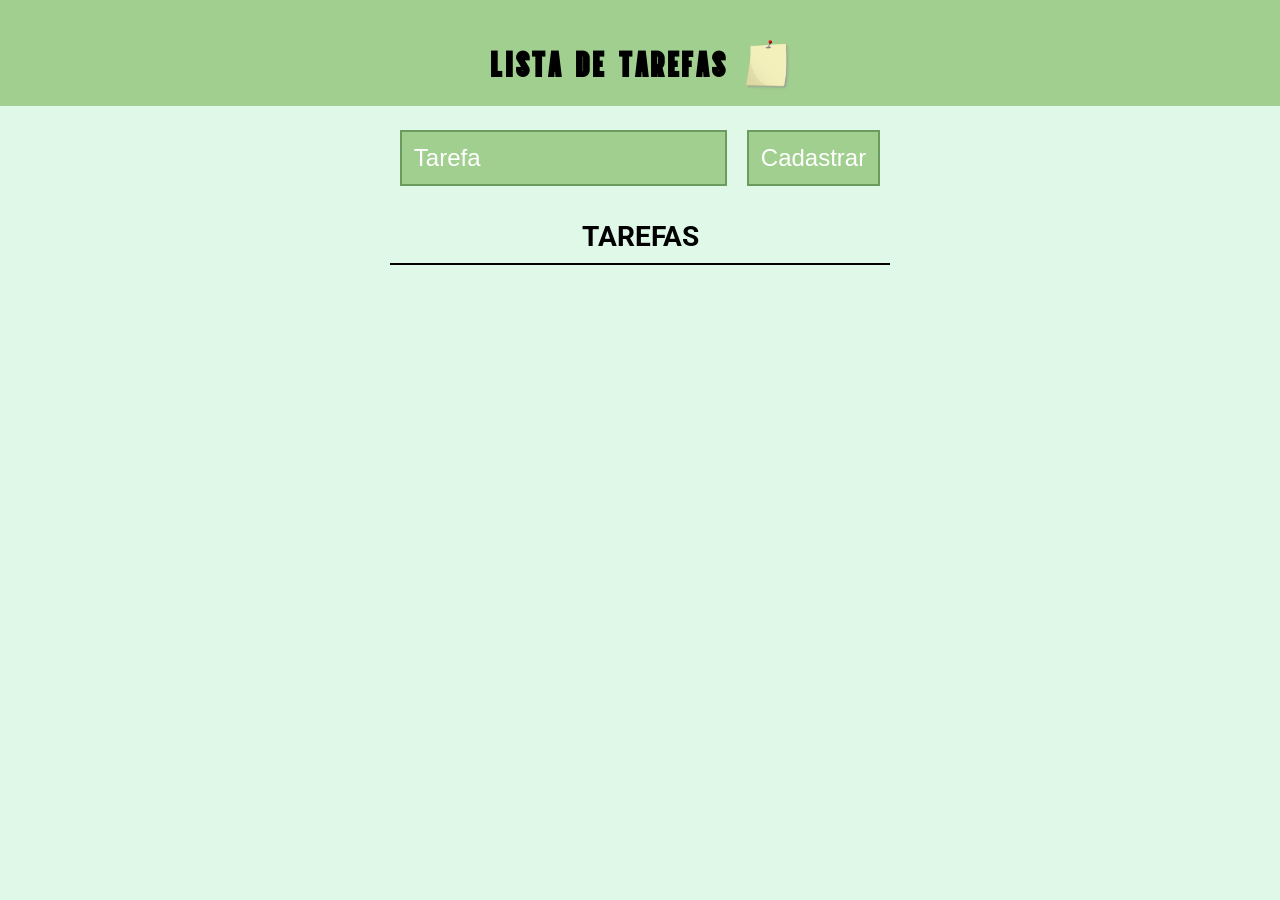
==== index.html @ bef776a5 ""commit inicial"" ====
<!DOCTYPE html>
<html lang="pt-br">
<head>
    <meta charset="UTF-8">
    <meta name="viewport" content="width=device-width, initial-scale=1.0">
    <title>Lista de Tarefas</title>
    <link rel="icon" href="./images/icon.png">
    <link rel="stylesheet" href="./main.css">
    <link rel="preconnect" href="https://fonts.googleapis.com">
    <link rel="preconnect" href="https://fonts.gstatic.com" crossorigin>
    <link href="https://fonts.googleapis.com/css2?family=Roboto:wght@400;900&family=Vina+Sans&display=swap" rel="stylesheet">
</head>
<body>
    <header>
        <h1>Lista de Tarefas</h1>
        <img src="./post-it.png" alt="post-it">
    </header>
    <form>
        <input type="text" id="tarefa" placeholder="Tarefa">
        <button type="submit">Cadastrar</button>
    </form>
    <table>
        <thead>
            <tr>
                <th>Tarefas</th>
            </tr>
    </table>
    </thead>
    <ul>
        <li class="riscar"></li>
    </ul>
    <script src="https://code.jquery.com/jquery-3.7.0.min.js"></script>
    <script src="./main.js"></script>
</body>
</html>
---- main.css ----
* {
    padding: 0;
    margin: 0;
    box-sizing: border-box;
}

body {
    background-color: #dff8e7;
    font-family: Roboto, sans-serif;
}

header {
    display: flex;
    justify-content: center;
    padding: 16px 0;
    background-color: #a1cf8f;
    max-width: 100%;
    color: #fff;
    padding-top: 40px;
}

header img {
    max-height: 50px;
    padding-left: 16px;
}

header h1 {
    font-size: 35px;
    text-transform: uppercase;
    font-weight: bold;
    font-family: 'Vina Sans', cursive ;
    letter-spacing: 3.5px;
    color: black;
}

form {
    justify-content: center;
    text-align: center;
    padding: 24px;
}

input, button {
    padding: 12px;
    font-size: 24px;
    border: 2px solid rgba(0, 49, 0, 0.329)
}

input {
    background-color: #a1cf8f;
    color: #fff;
}

input::placeholder {
    color: #fff;
}

button {
    margin-left: 16px;
    background-color: #a1cf8f;
    color: #fff;
    cursor: pointer;
}

table {
    margin: 0 auto;
    border-bottom: 2px solid #000;
    padding: 8px;
    margin-bottom: 30px;
    max-width: 500px;
    width: 100%;
}

th {
    font-size: 28px;
    text-transform: uppercase;

}

ul {
    display: inline;
    text-align: center;
}

ul li{
    padding-bottom: 8px;
    font-size: 20px;
}

li:hover {
    cursor: pointer;
}

.riscar {
    text-decoration: line-through;
}
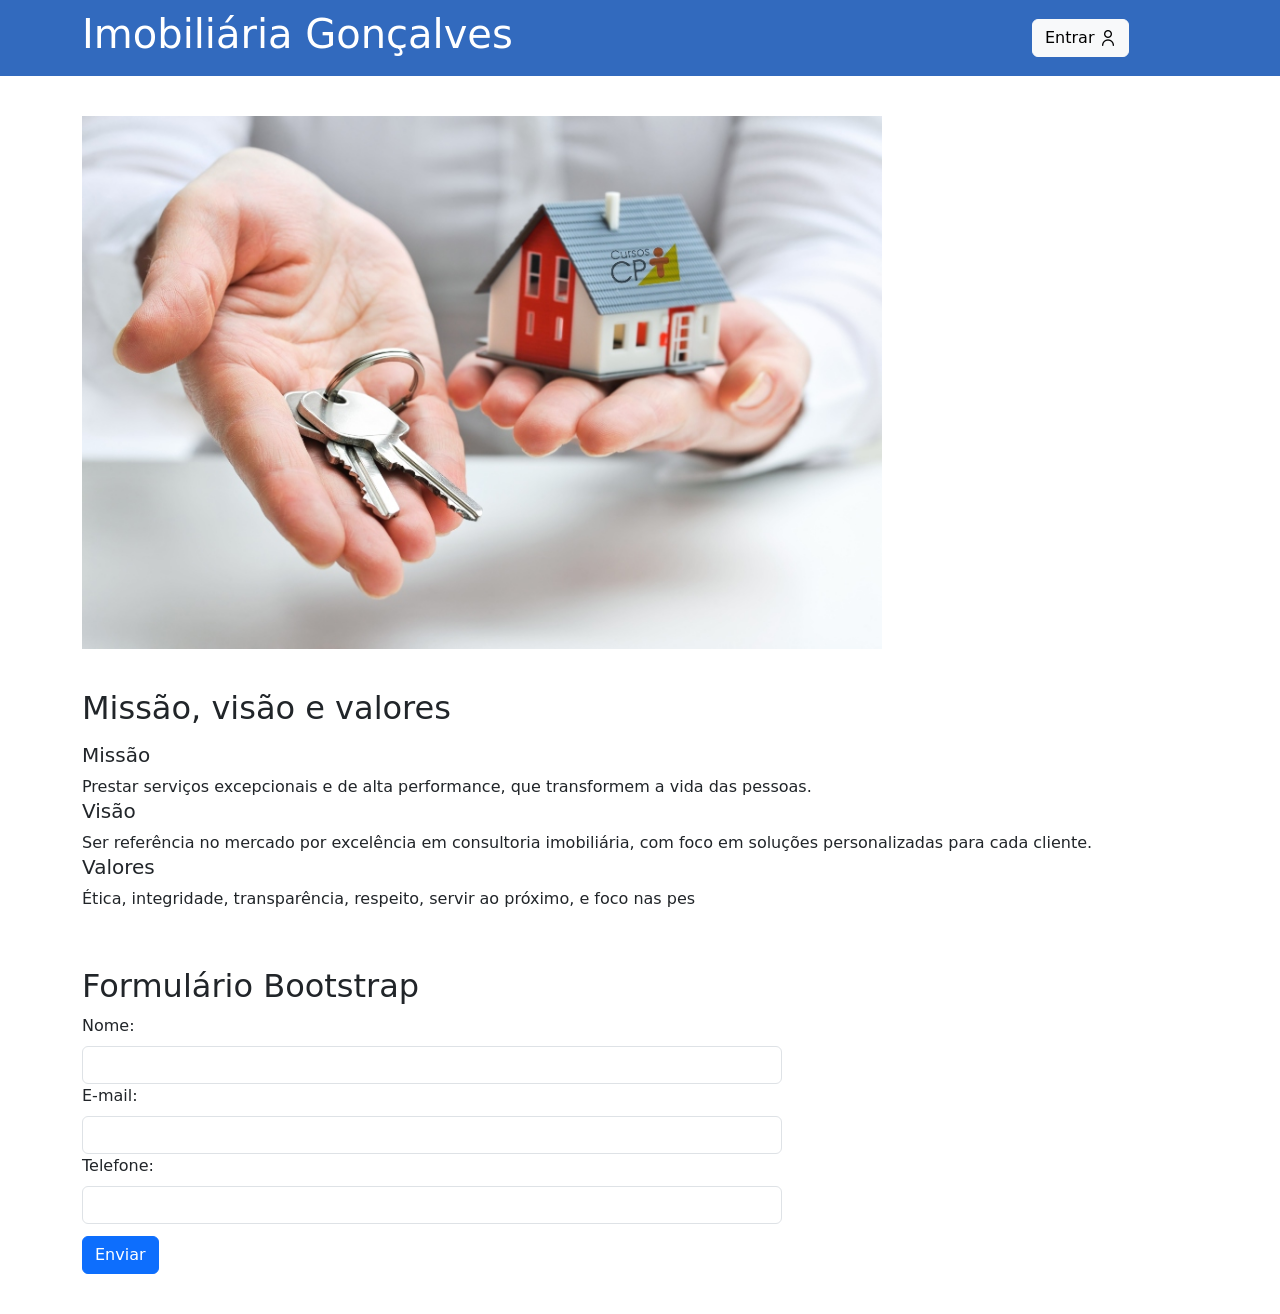
==== commit 27925253: "Add files via upload" ====
--- a/index.html
+++ b/index.html
@@ -1,35 +1,70 @@
-<!DOCTYPE html>
-<html lang="pt-br">
-<head>
-    <meta charset="UTF-8">
-    <meta name="viewport" content="width=device-width, initial-scale=1.0">
-    <title>Lista de Tarefas</title>
-    <link rel="icon" href="./images/icon.png">
-    <link rel="stylesheet" href="./main.css">
-    <link rel="preconnect" href="https://fonts.googleapis.com">
-    <link rel="preconnect" href="https://fonts.gstatic.com" crossorigin>
-    <link href="https://fonts.googleapis.com/css2?family=Roboto:wght@400;900&family=Vina+Sans&display=swap" rel="stylesheet">
-</head>
-<body>
-    <header>
-        <h1>Lista de Tarefas</h1>
-        <img src="./post-it.png" alt="post-it">
-    </header>
-    <form>
-        <input type="text" id="tarefa" placeholder="Tarefa">
-        <button type="submit">Cadastrar</button>
-    </form>
-    <table>
-        <thead>
-            <tr>
-                <th>Tarefas</th>
-            </tr>
-    </table>
-    </thead>
-    <ul>
-        <li class="riscar"></li>
-    </ul>
-    <script src="https://code.jquery.com/jquery-3.7.0.min.js"></script>
-    <script src="./main.js"></script>
-</body>
+<!DOCTYPE html>
+<html lang="pt-BR">
+<head>
+    <meta charset="UTF-8">
+    <meta name="viewport" content="width=device-width, initial-scale=1.0">
+    <title>Formulário Bootstrap</title>
+    <link rel="stylesheet" href="https://cdn.jsdelivr.net/npm/bootstrap@5.3.2/dist/css/bootstrap.min.css
+    ">
+    <link rel="stylesheet" href="main.css">
+    <link rel="shortcut icon" href="./images/icone.png" type="image/x-icon">
+</head>
+<body>
+    <header>
+        <div class="container">
+            <div class="row">
+                <div class="col-6">
+                    <h1 class="display-6">Imobiliária Gonçalves</h1>
+                </div>
+                <div class="col-4"></div>
+                <div class="col-2 d-flex">
+                    <button class="btn btn-light rounded d-flex">
+                        Entrar
+                        <img src="./icone.png" alt="icone" id="icone">
+                    </button>
+                </div>
+            </div>
+        </div>
+    </header>
+    <article class="content">
+        <div class="container">
+            <div class="row">
+                <div class="col-xxl-6">
+                    <img src="./imobiliaria.jpg" alt="foto-modelo">
+                </div>
+                <div class="col-xxl-6">
+                    <h2 class="texto">Missão, visão e valores</h2>
+                    <p> 
+                        <h5>Missão</h5>
+
+Prestar serviços excepcionais e de alta performance, que transformem a vida das pessoas.
+
+<h5>Visão</h5>
+
+Ser referência no mercado por excelência em consultoria imobiliária, com foco em soluções personalizadas para cada cliente.
+
+<h5>Valores</h5>
+
+Ética, integridade, transparência, respeito, servir ao próximo, e foco nas pes</p>
+                </div>
+            </div>
+        </div>
+    </article>
+    <div class="container">
+        <div class="row">
+            <div class="col">
+                <h2>Formulário Bootstrap</h2>
+                <form>
+                    <label for="nome" class="form-label">Nome:</label>
+                    <input type="text" class="form-control">
+                    <label for="email" class="form-label">E-mail:</label>
+                    <input type="email" class="form-control">
+                    <label for="telefone" class="form-label">Telefone:</label>
+                    <input type="tel" class="form-control">
+                    <button class="btn btn-primary">Enviar</button>
+                </form>
+            </div>
+        </div>
+    </div>
+</body>
 </html>
--- a/main.css
+++ b/main.css
@@ -1,95 +1,65 @@
-* {
-    padding: 0;
-    margin: 0;
-    box-sizing: border-box;
-}
-
-body {
-    background-color: #dff8e7;
-    font-family: Roboto, sans-serif;
-}
-
-header {
-    display: flex;
-    justify-content: center;
-    padding: 16px 0;
-    background-color: #a1cf8f;
-    max-width: 100%;
-    color: #fff;
-    padding-top: 40px;
-}
-
-header img {
-    max-height: 50px;
-    padding-left: 16px;
-}
-
-header h1 {
-    font-size: 35px;
-    text-transform: uppercase;
-    font-weight: bold;
-    font-family: 'Vina Sans', cursive ;
-    letter-spacing: 3.5px;
-    color: black;
-}
-
-form {
-    justify-content: center;
-    text-align: center;
-    padding: 24px;
-}
-
-input, button {
-    padding: 12px;
-    font-size: 24px;
-    border: 2px solid rgba(0, 49, 0, 0.329)
-}
-
-input {
-    background-color: #a1cf8f;
-    color: #fff;
-}
-
-input::placeholder {
-    color: #fff;
-}
-
-button {
-    margin-left: 16px;
-    background-color: #a1cf8f;
-    color: #fff;
-    cursor: pointer;
-}
-
-table {
-    margin: 0 auto;
-    border-bottom: 2px solid #000;
-    padding: 8px;
-    margin-bottom: 30px;
-    max-width: 500px;
-    width: 100%;
-}
-
-th {
-    font-size: 28px;
-    text-transform: uppercase;
-
-}
-
-ul {
-    display: inline;
-    text-align: center;
-}
-
-ul li{
-    padding-bottom: 8px;
-    font-size: 20px;
-}
-
-li:hover {
-    cursor: pointer;
-}
-
-.riscar {
-    text-decoration: line-through;
+form .btn{
+    margin-top: 12px;
+}
+
+form{
+    max-width: 700px;
+    margin-bottom: 40px;
+}
+
+header{
+    background-color: #326abe ;
+    padding: 10px 0;
+}
+
+header h1{
+    color: #fff;
+}
+
+header .col-2{
+    align-items: center;
+}
+
+header .btn{
+    align-items: center;
+}
+
+#icone{
+    margin-left: 6px;
+}
+
+article{
+    margin: 40px 0;
+}
+
+img{
+    width: 100%;
+    max-width: 800px;
+}
+
+@media screen and (max-width: 1399px) {
+
+    .texto{
+        margin-top: 40px;
+    }
+}
+
+@media screen and (max-width: 767px) {
+
+    #icone{
+        display: none;
+    }
+}
+
+@media screen and (max-width: 570px) {
+
+    #icone{
+        display: none;
+    }
+
+    header .row{
+        display: flex;
+        flex-direction: column;
+        align-items: center;
+    }
 }
